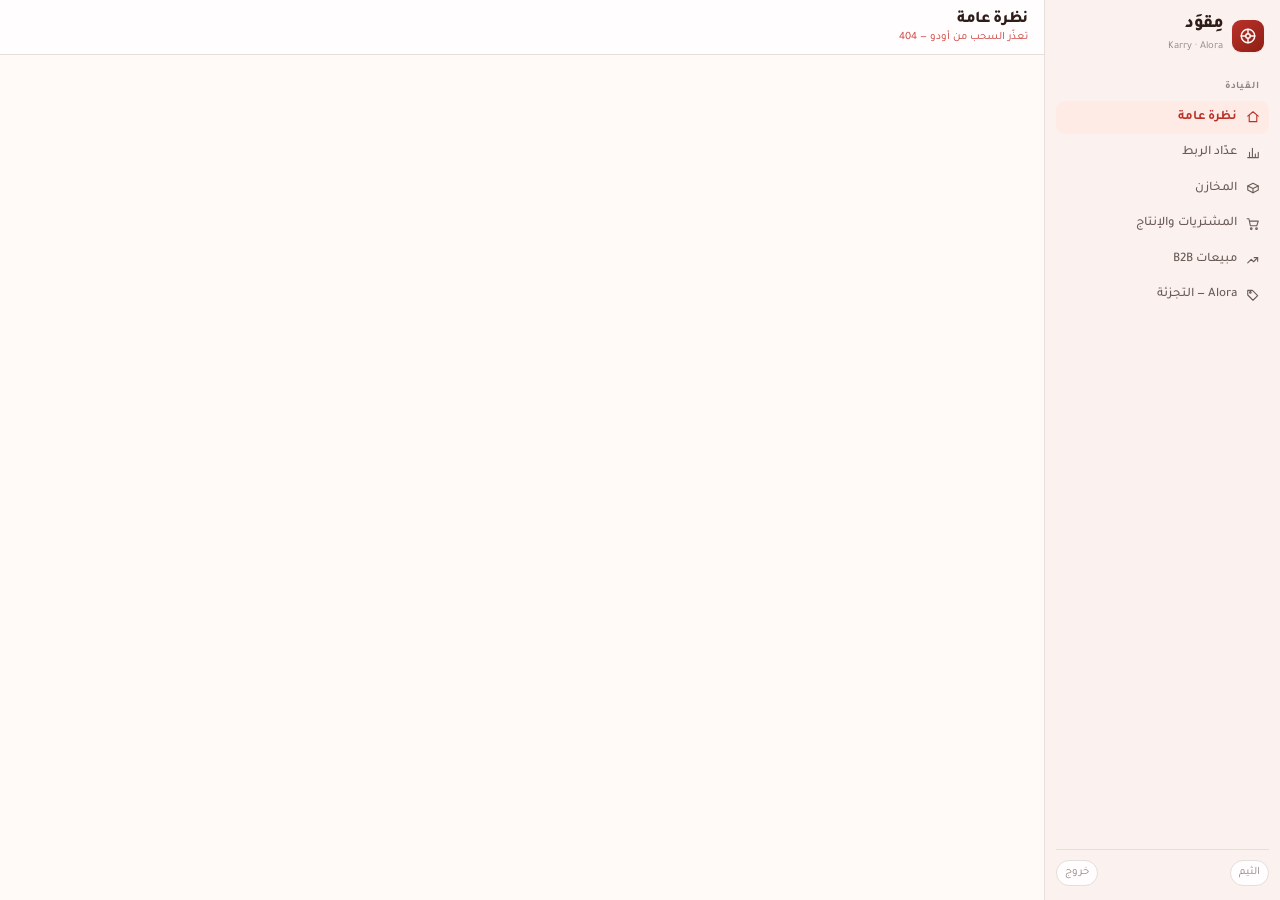
==== karry/index.html @ ae173fae "مِقوَد — لوحة قيادة Karry/Alora محمية على /karry صفحة تعرض حالة الشركة من أودو مباشرةً بصلاحية قراءة" ====
<!DOCTYPE html>
<html lang="ar" dir="rtl">
<head>
<meta charset="UTF-8">
<meta name="viewport" content="width=device-width,initial-scale=1,viewport-fit=cover">
<meta name="robots" content="noindex,nofollow">
<title>مِقوَد — Karry</title>
<link rel="preconnect" href="https://fonts.googleapis.com">
<link rel="preconnect" href="https://fonts.gstatic.com" crossorigin>
<link href="https://fonts.googleapis.com/css2?family=Tajawal:wght@400;500;700;800&display=swap" rel="stylesheet">
<style>
:root{
  --bg:oklch(0.985 0.007 40); --surface:oklch(0.997 0.003 40);
  --surface-2:oklch(0.968 0.010 42); --surface-3:oklch(0.944 0.014 42);
  --ink:oklch(0.25 0.028 32); --ink-soft:oklch(0.485 0.022 32); --ink-faint:oklch(0.625 0.016 34);
  --line:oklch(0.905 0.009 38); --line-soft:oklch(0.947 0.006 38);
  --brand:oklch(0.525 0.175 28); --brand-deep:oklch(0.425 0.148 30);
  --brand-tint:oklch(0.957 0.028 32); --brand-line:oklch(0.872 0.055 30);
  --on-brand:oklch(0.99 0.005 40);
  --win:oklch(0.735 0.135 75); --win-tint:oklch(0.962 0.038 80);
  --ok:oklch(0.545 0.135 152); --ok-tint:oklch(0.954 0.032 152);
  --warn:oklch(0.665 0.145 68); --warn-tint:oklch(0.959 0.040 72);
  --bad:oklch(0.565 0.185 27); --bad-tint:oklch(0.956 0.030 27);
  --paper:oklch(0.585 0.018 88); --paper-tint:oklch(0.928 0.016 88);
  --r-sm:9px; --r-md:13px; --r-lg:18px; --r-full:999px;
  --sh-sm:0 1px 2px oklch(0.25 0.03 32/.05);
  --sh-md:0 4px 16px oklch(0.25 0.03 32/.07);
  --ease:cubic-bezier(.16,1,.3,1);
  color-scheme:light;
}
:root[data-theme="dark"]{
  --bg:oklch(0.183 0.017 32); --surface:oklch(0.224 0.020 32);
  --surface-2:oklch(0.252 0.021 32); --surface-3:oklch(0.292 0.023 32);
  --ink:oklch(0.945 0.010 40); --ink-soft:oklch(0.772 0.016 38); --ink-faint:oklch(0.632 0.016 38);
  --line:oklch(0.322 0.020 34); --line-soft:oklch(0.276 0.018 34);
  --brand:oklch(0.700 0.165 30); --brand-deep:oklch(0.790 0.140 34);
  --brand-tint:oklch(0.288 0.052 30); --brand-line:oklch(0.400 0.080 30);
  --win:oklch(0.815 0.135 80); --win-tint:oklch(0.308 0.055 78);
  --ok:oklch(0.735 0.140 152); --ok-tint:oklch(0.283 0.045 152);
  --warn:oklch(0.795 0.135 72); --warn-tint:oklch(0.303 0.050 70);
  --bad:oklch(0.715 0.165 28); --bad-tint:oklch(0.298 0.055 28);
  --paper:oklch(0.700 0.020 88); --paper-tint:oklch(0.298 0.014 88);
  --sh-sm:0 1px 2px oklch(0.10 0.02 32/.4); --sh-md:0 4px 16px oklch(0.08 0.02 32/.5);
  color-scheme:dark;
}
*{box-sizing:border-box;margin:0;padding:0}
html,body{height:100%;overflow:hidden}
body{direction:rtl;background:var(--bg);color:var(--ink);
  font-family:'Tajawal',system-ui,-apple-system,'Segoe UI',sans-serif;
  font-size:14px;line-height:1.5;font-variant-numeric:tabular-nums;-webkit-font-smoothing:antialiased}
svg{display:block;flex:none}
button{font:inherit;color:inherit;background:none;border:0;cursor:pointer}

/* ══ الهيكل ══ */
.app{height:100dvh;display:flex;overflow:hidden}
.sidebar{width:236px;flex:none;background:var(--surface-2);border-inline-end:1px solid var(--line);
  display:flex;flex-direction:column;padding:.85rem .7rem;gap:.75rem;overflow:hidden}
.brand-row{display:flex;align-items:center;gap:.55rem;padding:.1rem .3rem}
.logo{width:32px;height:32px;border-radius:9px;flex:none;display:grid;place-items:center;
  background:linear-gradient(140deg,var(--brand),var(--brand-deep));box-shadow:var(--sh-sm)}
.brand-row .nm{font-weight:800;font-size:1.12rem;letter-spacing:-.03em;line-height:1.1}
.brand-row .sb{font-size:.665rem;color:var(--ink-faint);line-height:1.3}
.nav{display:flex;flex-direction:column;gap:.12rem;overflow-y:auto;min-height:0;flex:1}
.nav-lbl{font-size:.63rem;font-weight:700;letter-spacing:.09em;color:var(--ink-faint);
  padding:.55rem .55rem .25rem}
.nav-item{display:flex;align-items:center;gap:.55rem;padding:.44rem .55rem;border-radius:var(--r-sm);
  font-size:.815rem;font-weight:500;color:var(--ink-soft);transition:background .16s var(--ease),color .16s}
.nav-item:hover{background:var(--surface-3);color:var(--ink)}
.nav-item[aria-current="true"]{background:var(--brand-tint);color:var(--brand);font-weight:700}
.nav-item .cnt{margin-inline-start:auto;font-size:.68rem;font-weight:700;padding:.04rem .34rem;
  border-radius:var(--r-full);background:var(--surface-3);color:var(--ink-faint)}
.nav-item .cnt.bad{background:var(--bad-tint);color:var(--bad)}
.side-foot{flex:none;border-top:1px solid var(--line);padding-top:.6rem;display:flex;
  align-items:center;gap:.5rem;font-size:.68rem;color:var(--ink-faint)}
.tgl{margin-inline-start:auto;display:flex;align-items:center;gap:.3rem;padding:.24rem .5rem;
  border-radius:var(--r-full);border:1px solid var(--line);background:var(--surface);font-size:.7rem}
.tgl:hover{border-color:var(--brand-line);color:var(--brand)}

.main{flex:1;min-width:0;display:flex;flex-direction:column;overflow:hidden}
.topbar{flex:none;display:flex;align-items:center;gap:.7rem;padding:.7rem 1rem .55rem;
  border-bottom:1px solid var(--line);background:var(--surface)}
.topbar h1{font-size:1.02rem;font-weight:800;letter-spacing:-.02em;line-height:1.2}
.topbar .gs{font-size:.7rem;color:var(--ink-faint);line-height:1.3}
.tb-right{margin-inline-start:auto;display:flex;align-items:center;gap:.45rem;flex-wrap:wrap}

.view{flex:1;min-height:0;padding:.7rem 1rem 1rem;display:none}
.view.on{display:block}
.grid{height:100%;display:grid;gap:.6rem}

/* ══ الكروت ══ */
.card{background:var(--surface);border:1px solid var(--line);border-radius:var(--r-md);
  padding:.7rem .8rem;box-shadow:var(--sh-sm);display:flex;flex-direction:column;min-height:0;overflow:hidden}
.card.acc{border-color:var(--brand-line);background:var(--brand-tint)}
.card.danger{border-color:var(--bad);background:var(--bad-tint)}
.ch{display:flex;align-items:center;gap:.38rem;color:var(--ink-faint);flex:none;margin-bottom:.25rem}
.ch .t{font-size:.72rem;font-weight:700;line-height:1.35}
.ch .sp{margin-inline-start:auto}
.big{font-weight:800;font-size:1.7rem;line-height:1.08;letter-spacing:-.035em;flex:none}
.big.xl{font-size:2.5rem} .big.sm{font-size:1.25rem}
.big .u{font-size:.4em;font-weight:700;color:var(--ink-faint);margin-inline-start:.22rem;letter-spacing:0}
.cbad{color:var(--bad)} .cwarn{color:var(--warn)} .cok{color:var(--ok)}
.cpaper{color:var(--paper)} .cbrand{color:var(--brand)}
.sub{font-size:.715rem;color:var(--ink-soft);line-height:1.45;margin-top:.22rem;flex:none}
.say{font-size:.685rem;color:var(--ink-soft);line-height:1.45;margin-top:auto;padding-top:.4rem;
  border-top:1px solid var(--line-soft);flex:none}
.say b{color:var(--brand);font-weight:700}
.scroll{overflow-y:auto;min-height:0;flex:1;margin:.3rem -.25rem 0;padding:0 .25rem;
  scrollbar-width:thin;scrollbar-color:var(--line) transparent}
.bar{height:5px;border-radius:3px;background:var(--surface-3);overflow:hidden;margin-top:.35rem;flex:none}
.bar i{display:block;height:100%;background:var(--brand);border-radius:3px}
.bar.ok i{background:var(--ok)} .bar.bad i{background:var(--bad)}

.pill{display:inline-flex;align-items:center;gap:.28rem;font-size:.665rem;font-weight:700;
  padding:.13rem .46rem;border-radius:var(--r-full);border:1px solid transparent;white-space:nowrap;line-height:1.5}
.pill .d{width:5px;height:5px;border-radius:50%;background:currentColor;flex:none}
.p-ok{color:var(--ok);background:var(--ok-tint);border-color:var(--ok)}
.p-warn{color:var(--warn);background:var(--warn-tint);border-color:var(--warn)}
.p-bad{color:var(--bad);background:var(--bad-tint);border-color:var(--bad)}
.p-paper{color:var(--paper);background:var(--paper-tint);border-color:var(--paper)}
.p-brand{color:var(--brand);background:var(--brand-tint);border-color:var(--brand-line)}
.p-plain{color:var(--ink-faint);background:var(--surface-2);border-color:var(--line)}

.row{display:flex;align-items:baseline;gap:.45rem;font-size:.735rem;padding:.24rem 0;
  border-bottom:1px solid var(--line-soft)}
.row:last-child{border-bottom:0}
.row .lab{color:var(--ink-soft);overflow:hidden;text-overflow:ellipsis;white-space:nowrap;min-width:0}
.row .n{margin-inline-start:auto;font-weight:700;white-space:nowrap;flex:none}
.mono{font-family:ui-monospace,Menlo,monospace;font-size:.9em;direction:ltr}

/* ══ خلاصة التحديثات ══ */
.fd{display:flex;gap:.5rem;padding:.5rem 0;border-bottom:1px solid var(--line-soft)}
.fd:last-child{border-bottom:0}
.fd .st{width:3px;flex:none;border-radius:2px;background:var(--line)}
.fd.s-bad .st{background:var(--bad)} .fd.s-warn .st{background:var(--warn)}
.fd.s-ok .st{background:var(--ok)} .fd.s-fix .st{background:var(--brand)}
.fd .bd{min-width:0;flex:1}
.fd .tp{display:flex;align-items:center;gap:.35rem;flex-wrap:wrap;margin-bottom:.1rem}
.fd .dt{font-size:.645rem;color:var(--ink-faint);font-weight:600;flex:none}
.fd .ti{font-size:.765rem;font-weight:700;line-height:1.35}
.fd .de{font-size:.695rem;color:var(--ink-soft);line-height:1.45}

/* ══ عدّاد الربط ══ */
.iu{display:flex;align-items:center;gap:.5rem;padding:.4rem .5rem;border-radius:var(--r-sm);
  border:1px solid var(--line);background:var(--surface);min-width:0}
.iu .st{width:3px;align-self:stretch;border-radius:2px;flex:none;background:var(--line)}
.iu.s-in .st{background:var(--ok)} .iu.s-partial .st{background:var(--warn)}
.iu.s-out .st{background:var(--paper)} .iu.s-unknown .st{background:var(--ink-faint)}
.iu.s-out{background:var(--paper-tint)}
.iu .nm{font-weight:700;font-size:.735rem;line-height:1.3;white-space:nowrap;overflow:hidden;text-overflow:ellipsis}
.iu .dt{font-size:.645rem;color:var(--ink-faint);line-height:1.35;
  white-space:nowrap;overflow:hidden;text-overflow:ellipsis}
.iu .v{margin-inline-start:auto;font-weight:800;font-size:.95rem;letter-spacing:-.03em;flex:none}

.foot-note{font-size:.66rem;color:var(--ink-faint);line-height:1.5;margin-top:auto;padding-top:.4rem;flex:none}

@media (max-width:900px){
  .sidebar{position:fixed;inset-inline-start:0;top:0;bottom:0;z-index:50;transform:translateX(100%);
    transition:transform .25s var(--ease)}
  .sidebar.open{transform:none}
  html,body{overflow:auto} .app{height:auto;min-height:100dvh}
  .view{padding:.6rem}
  .grid{height:auto!important;grid-template-columns:1fr!important;grid-template-areas:none!important}
  .grid>*{grid-area:auto!important;min-height:9rem}
}
@media (prefers-reduced-motion:reduce){*{transition:none!important;animation:none!important}}

/* ══ شاشة الدخول ══ */
.gate{position:fixed;inset:0;display:grid;place-items:center;background:var(--bg);z-index:100;padding:1rem}
.gate-box{width:min(360px,100%);background:var(--surface);border:1px solid var(--line);
  border-radius:var(--r-lg);padding:1.6rem 1.4rem;box-shadow:var(--sh-md)}
.gate-box .logo{width:40px;height:40px;margin-bottom:.8rem}
.gate-box h2{font-size:1.25rem;font-weight:800;letter-spacing:-.03em;margin-bottom:.15rem}
.gate-box .hint{font-size:.75rem;color:var(--ink-faint);margin-bottom:1.1rem;line-height:1.5}
.fld{display:block;margin-bottom:.6rem}
.fld span{display:block;font-size:.72rem;font-weight:700;color:var(--ink-soft);margin-bottom:.25rem}
.fld input{width:100%;padding:.55rem .7rem;border:1px solid var(--line);border-radius:var(--r-sm);
  background:var(--bg);color:var(--ink);font:inherit;font-size:.88rem}
.fld input:focus{outline:2px solid var(--brand);outline-offset:1px;border-color:var(--brand)}
.gate-btn{width:100%;margin-top:.5rem;padding:.6rem;border-radius:var(--r-sm);font-weight:700;
  font-size:.88rem;background:var(--brand);color:var(--on-brand);transition:opacity .15s}
.gate-btn:hover{opacity:.9} .gate-btn:disabled{opacity:.55;cursor:default}
.gate-err{margin-top:.65rem;font-size:.76rem;color:var(--bad);background:var(--bad-tint);
  border:1px solid var(--bad);border-radius:var(--r-sm);padding:.45rem .6rem;line-height:1.5}
.gate-foot{margin-top:1rem;font-size:.68rem;color:var(--ink-faint);line-height:1.6;
  border-top:1px solid var(--line-soft);padding-top:.7rem}
[hidden]{display:none!important}
.spin{display:inline-block;width:11px;height:11px;border:2px solid currentColor;
  border-top-color:transparent;border-radius:50%;animation:sp .7s linear infinite;vertical-align:-1px}
@keyframes sp{to{transform:rotate(360deg)}}
.dot-live{width:6px;height:6px;border-radius:50%;background:var(--ok);flex:none;
  animation:pl 2s ease-in-out infinite}
@keyframes pl{0%,100%{opacity:1}50%{opacity:.35}}
</style>
</head>
<body>

<!-- شاشة الدخول — لا تحتوي أي بيانات شركة -->
<div class="gate" id="gate">
  <div class="gate-box">
    <span class="logo"><svg width="22" height="22" viewBox="0 0 24 24" fill="none"
      stroke="var(--on-brand)" stroke-width="1.9" stroke-linecap="round"><circle cx="12" cy="12" r="9"/>
      <circle cx="12" cy="12" r="3"/><path d="M12 3v6M12 15v6M3 12h6M15 12h6"/></svg></span>
    <h2>مِقوَد</h2>
    <p class="hint">لوحة قيادة Karry Food Industries · Alora</p>
    <form id="gf" autocomplete="on">
      <label class="fld"><span>المستخدم</span>
        <input id="u" name="username" autocomplete="username" required autocapitalize="off" spellcheck="false"></label>
      <label class="fld"><span>كلمة المرور</span>
        <input id="p" name="password" type="password" autocomplete="current-password" required></label>
      <button class="gate-btn" id="gb" type="submit">دخول</button>
    </form>
    <p class="gate-err" id="ge" hidden></p>
    <p class="gate-foot">الاتصال بأودو <b>قراءة فقط</b>. لا تُنفَّذ أي كتابة من هذه اللوحة.
      الجلسة تنتهي تلقائياً بعد ٨ ساعات.</p>
  </div>
</div>

<div class="app" id="app" hidden>
  <aside class="sidebar" id="sb">
    <div class="brand-row">
      <span class="logo"><svg width="18" height="18" viewBox="0 0 24 24" fill="none"
        stroke="var(--on-brand)" stroke-width="1.9" stroke-linecap="round"><circle cx="12" cy="12" r="9"/>
        <circle cx="12" cy="12" r="3"/><path d="M12 3v6M12 15v6M3 12h6M15 12h6"/></svg></span>
      <span><span class="nm">مِقوَد</span><br><span class="sb">Karry · Alora</span></span>
    </div>
    <nav class="nav" id="nav"></nav>
    <div class="side-foot">
      <button class="tgl" id="tt" style="margin:0">الثيم</button>
      <button class="tgl" id="lo">خروج</button>
    </div>
  </aside>
  <main class="main">
    <header class="topbar">
      <div><h1 id="vt">نظرة عامة</h1>
        <div class="gs" id="stamp">…</div></div>
      <div class="tb-right" id="tb"></div>
    </header>
    <div id="views"></div>
  </main>
</div>

<script src="/karry/app.js" defer></script>
</body>
</html>
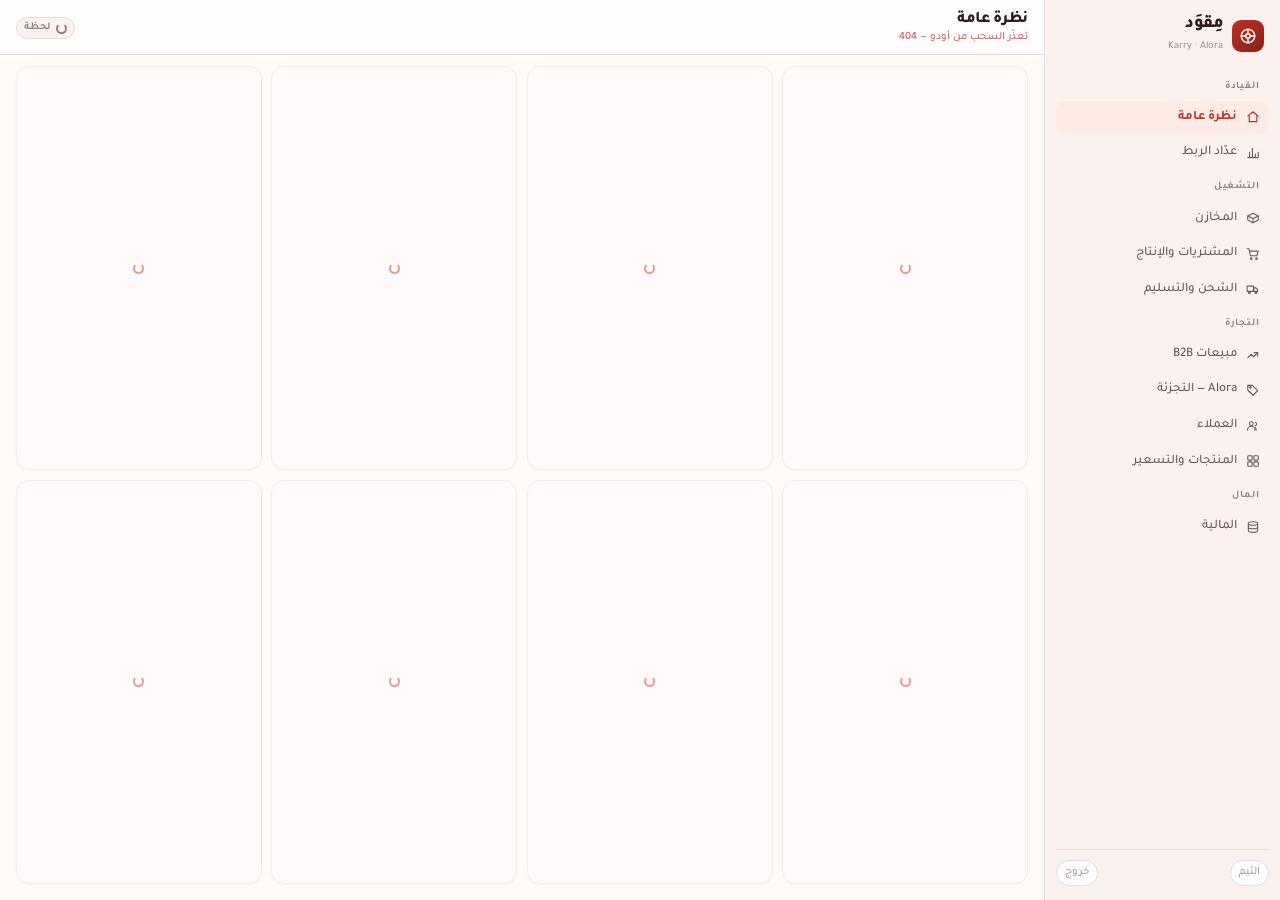
==== commit 17b9ae24: "مِقوَد الحيّة: 10 أقسام + خادم تطوير محلي الأقسام الجديدة في api/data.js والواجهة: الشحن والتسليم · " ====
--- a/karry/index.html
+++ b/karry/index.html
@@ -184,6 +184,9 @@
 .gate-foot{margin-top:1rem;font-size:.68rem;color:var(--ink-faint);line-height:1.6;
   border-top:1px solid var(--line-soft);padding-top:.7rem}
 [hidden]{display:none!important}
+/* #views غلاف يُحقن فيه الأقسام — بلا هذا لا يرث .view ارتفاع الشاشة فتُقصَّر الشبكة */
+#views{flex:1;min-height:0;display:flex;flex-direction:column}
+#views>.view{flex:1;min-height:0}
 .spin{display:inline-block;width:11px;height:11px;border:2px solid currentColor;
   border-top-color:transparent;border-radius:50%;animation:sp .7s linear infinite;vertical-align:-1px}
 @keyframes sp{to{transform:rotate(360deg)}}
